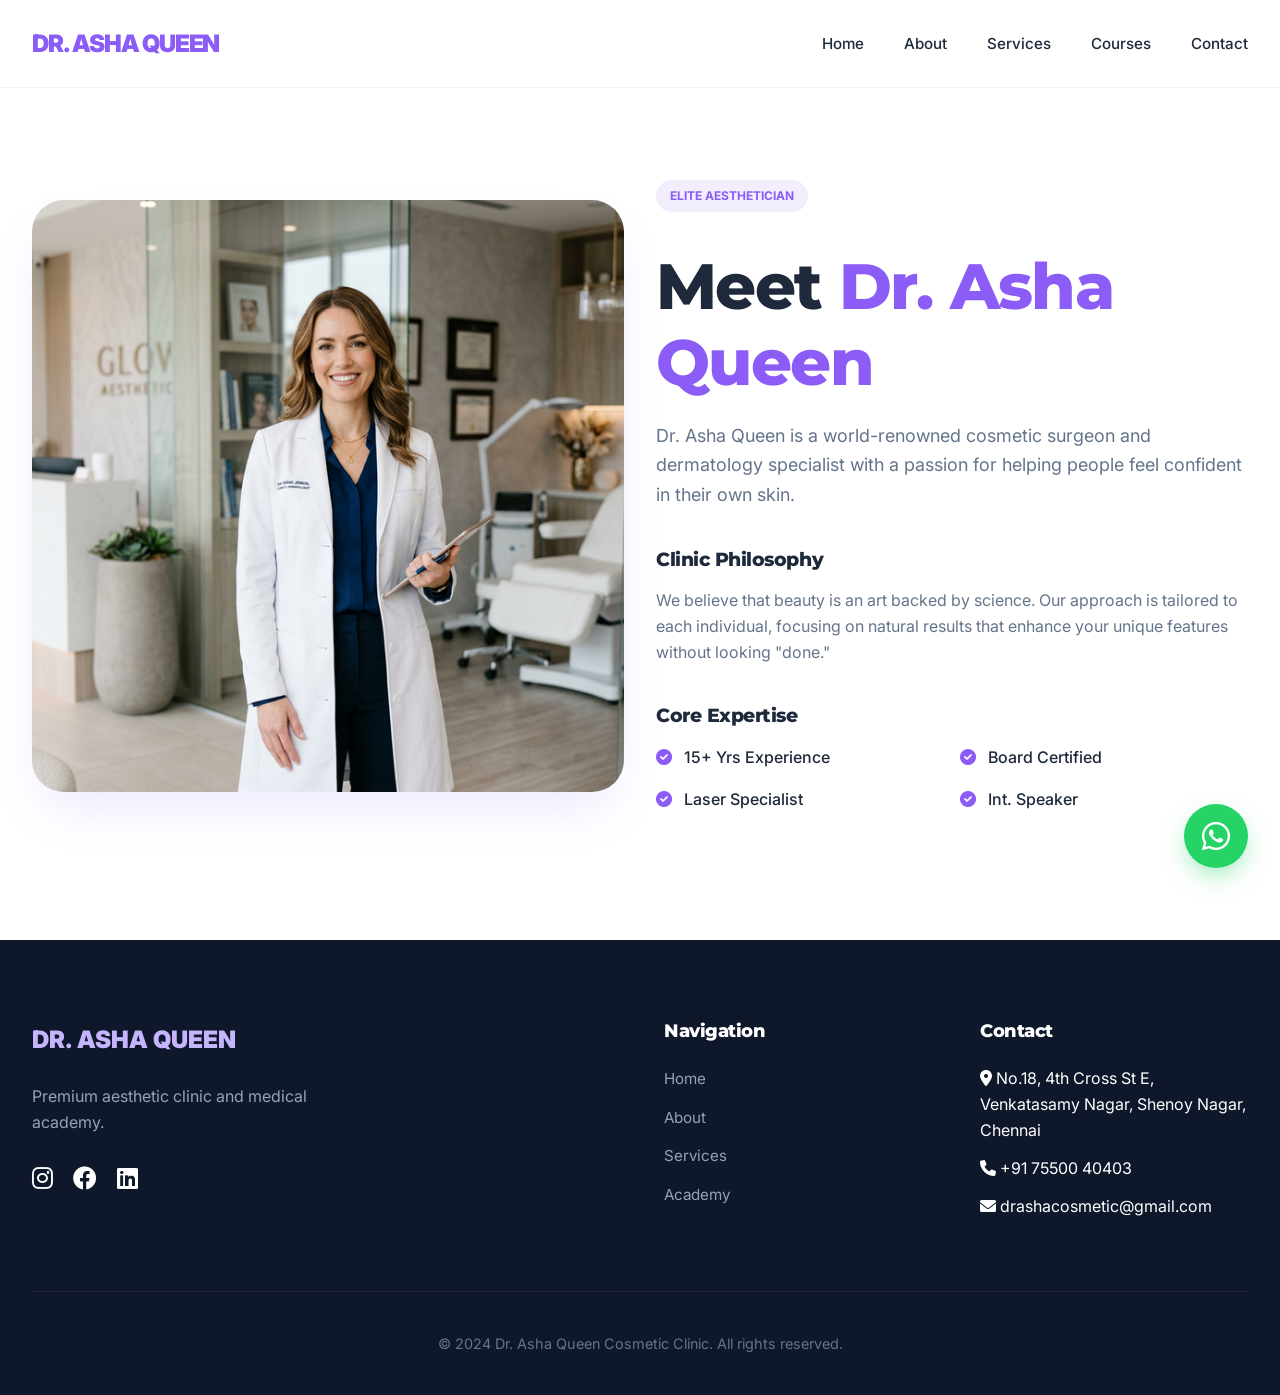
==== about.html @ a39c6511 "initial commit" ====
<!DOCTYPE html>
<html lang="en">

<head>
    <meta charset="UTF-8">
    <meta name="viewport" content="width=device-width, initial-scale=1.0">
    <title>About | Dr. Asha Queen</title>
    <link rel="preconnect" href="https://fonts.googleapis.com">
    <link rel="preconnect" href="https://fonts.gstatic.com" crossorigin>
    <link
        href="https://fonts.googleapis.com/css2?family=Inter:wght@400;500;600&family=Montserrat:wght@700;800;900&display=swap"
        rel="stylesheet">
    <link rel="stylesheet" href="https://cdnjs.cloudflare.com/ajax/libs/font-awesome/6.0.0/css/all.min.css">
    <link rel="stylesheet" href="css/style.css">
</head>

<body>

    <header>
        <div class="container">
            <nav>
                <a href="index.html" class="logo">DR. ASHA QUEEN</a>
                <ul class="nav-links">
                    <li><a href="index.html">Home</a></li>
                    <li><a href="about.html">About</a></li>
                    <li><a href="services.html">Services</a></li>
                    <li><a href="courses.html">Courses</a></li>
                    <li><a href="contact.html">Contact</a></li>
                </ul>
                <div class="mobile-menu-btn">
                    <i class="fas fa-bars"></i>
                </div>
            </nav>
        </div>
    </header>

    <section class="section" style="padding-top: clamp(120px, 15vw, 180px);">
        <div class="container">
            <div class="grid grid-2" style="align-items: center;">
                <div data-reveal>
                    <div style="position: relative;">
                        <img src="images/dr_asha_queen.png" alt="Dr. Asha Queen"
                            style="border-radius: var(--radius-lg); box-shadow: var(--shadow-xl); width: 100%;">
                    </div>
                </div>
                <div data-reveal class="delay-1">
                    <span class="card-tag">Elite Aesthetician</span>
                    <h1 style="font-size: clamp(2.5rem, 8vw, 4rem); margin: 20px 0;">Meet <span
                            style="color: var(--primary-color);">Dr. Asha Queen</span></h1>
                    <p style="margin-bottom: 24px; font-size: 1.125rem; color: var(--text-muted);">Dr. Asha Queen is a
                        world-renowned cosmetic surgeon and dermatology specialist with a passion for helping people
                        feel confident in their own skin.</p>

                    <h3 style="margin: 40px 0 16px;">Clinic Philosophy</h3>
                    <p style="margin-bottom: 24px; color: var(--text-muted);">We believe that beauty is an art backed by
                        science. Our approach is tailored to each individual, focusing on natural results that enhance
                        your unique features without looking "done."</p>

                    <h3 style="margin: 40px 0 16px;">Core Expertise</h3>
                    <div style="display: grid; grid-template-columns: 1fr 1fr; gap: 16px;">
                        <div style="display: flex; align-items: center; gap: 12px; font-weight: 500;">
                            <i class="fas fa-check-circle" style="color: var(--primary-color);"></i> 15+ Yrs Experience
                        </div>
                        <div style="display: flex; align-items: center; gap: 12px; font-weight: 500;">
                            <i class="fas fa-check-circle" style="color: var(--primary-color);"></i> Board Certified
                        </div>
                        <div style="display: flex; align-items: center; gap: 12px; font-weight: 500;">
                            <i class="fas fa-check-circle" style="color: var(--primary-color);"></i> Laser Specialist
                        </div>
                        <div style="display: flex; align-items: center; gap: 12px; font-weight: 500;">
                            <i class="fas fa-check-circle" style="color: var(--primary-color);"></i> Int. Speaker
                        </div>
                    </div>
                </div>
            </div>
        </div>
    </section>

    <!-- Footer -->
    <footer>
        <div class="container">
            <div class="footer-grid">
                <div class="footer-links" style="grid-column: span 2;">
                    <span class="footer-logo">DR. ASHA QUEEN</span>
                    <p style="color: #94A3B8; max-width: 300px; margin-bottom: 24px;">Premium aesthetic clinic and
                        medical academy.</p>
                    <div style="display: flex; gap: 20px; font-size: 1.5rem;">
                        <a href="#"><i class="fab fa-instagram"></i></a>
                        <a href="#"><i class="fab fa-facebook"></i></a>
                        <a href="#"><i class="fab fa-linkedin"></i></a>
                    </div>
                </div>
                <div class="footer-links">
                    <h4>Navigation</h4>
                    <ul>
                        <li><a href="index.html">Home</a></li>
                        <li><a href="about.html">About</a></li>
                        <li><a href="services.html">Services</a></li>
                        <li><a href="courses.html">Academy</a></li>
                    </ul>
                </div>
                <div class="footer-links">
                    <h4>Contact</h4>
                    <ul>
                        <li><i class="fas fa-map-marker-alt"></i> No.18, 4th Cross St E, Venkatasamy Nagar, Shenoy
                            Nagar, Chennai</li>
                        <li><i class="fas fa-phone"></i> +91 75500 40403</li>
                        <li><i class="fas fa-envelope"></i> drashacosmetic@gmail.com</li>
                    </ul>
                </div>
            </div>
            <div class="footer-bottom">
                &copy; 2024 Dr. Asha Queen Cosmetic Clinic. All rights reserved.
            </div>
        </div>
    </footer>

    <a href="https://wa.me/917550040403" class="whatsapp-float" target="_blank">
        <i class="fab fa-whatsapp"></i>
    </a>

    <!-- Mobile Bottom Navigation -->
    <nav class="mobile-bottom-nav">
        <a href="index.html">
            <i class="fas fa-home"></i>
            <span>Home</span>
        </a>
        <a href="services.html">
            <i class="fas fa-spa"></i>
            <span>Services</span>
        </a>
        <a href="courses.html">
            <i class="fas fa-graduation-cap"></i>
            <span>Academy</span>
        </a>
        <a href="contact.html">
            <i class="fas fa-calendar-alt"></i>
            <span>Book</span>
        </a>
    </nav>

    <script src="js/main.js"></script>
</body>

</html>
---- css/style.css ----
/* CSS Variables & Design System */
:root {
    --primary-color: #8B5CF6;
    --primary-light: #C4B5FD;
    --primary-dark: #7C3AED;
    --accent-color: #F472B6;
    --bg-color: #FFFFFF;
    --section-bg: #F8FAFC;
    --text-main: #1E293B;
    --text-muted: #64748B;
    --white: #FFFFFF;

    /* Dynamic Spacing & Sizing */
    --container-max: 1280px;
    --container-pad: clamp(1rem, 5vw, 2rem);
    --section-pad: clamp(4rem, 12vw, 8rem);

    --radius-sm: 12px;
    --radius-md: 20px;
    --radius-lg: 32px;

    --shadow-sm: 0 4px 6px -1px rgba(0, 0, 0, 0.05);
    --shadow-lg: 0 10px 15px -3px rgba(0, 0, 0, 0.1);
    --shadow-xl: 0 25px 50px -12px rgba(139, 92, 246, 0.15);

    --transition: all 0.4s cubic-bezier(0.4, 0, 0.2, 1);
}

/* Base Styles */
* {
    margin: 0;
    padding: 0;
    box-sizing: border-box;
    -webkit-tap-highlight-color: transparent;
}

html {
    scroll-behavior: smooth;
}

body {
    font-family: 'Inter', sans-serif;
    color: var(--text-main);
    line-height: 1.625;
    background-color: var(--bg-color);
    overflow-x: hidden;
    -webkit-font-smoothing: antialiased;
}

h1,
h2,
h3,
h4,
.font-heading {
    font-family: 'Montserrat', sans-serif;
    font-weight: 800;
    line-height: 1.2;
    letter-spacing: -0.025em;
}

a {
    text-decoration: none;
    color: inherit;
    transition: var(--transition);
}

ul {
    list-style: none;
}

img {
    max-width: 100%;
    height: auto;
    display: block;
}

.container {
    width: 100%;
    max-width: var(--container-max);
    margin: 0 auto;
    padding: 0 var(--container-pad);
}

.section {
    padding: var(--section-pad) 0;
}

.text-center {
    text-align: center;
}

/* Navigation */
header {
    position: fixed;
    top: 0;
    left: 0;
    width: 100%;
    background: rgba(255, 255, 255, 0.7);
    backdrop-filter: blur(12px);
    -webkit-backdrop-filter: blur(12px);
    z-index: 1000;
    transition: var(--transition);
    border-bottom: 1px solid rgba(0, 0, 0, 0.05);
}

header.sticky {
    padding: 4px 0;
    background: rgba(255, 255, 255, 0.9);
    box-shadow: var(--shadow-md);
}

nav {
    display: flex;
    justify-content: space-between;
    align-items: center;
    padding: 24px 0;
}

.logo {
    font-size: clamp(1.2rem, 4vw, 1.5rem);
    font-weight: 900;
    color: var(--primary-color);
    letter-spacing: -0.05em;
    text-transform: uppercase;
}

.nav-links {
    display: flex;
    gap: 40px;
}

.nav-links a {
    font-weight: 500;
    color: var(--text-main);
    font-size: 0.95rem;
}

.nav-links a:hover {
    color: var(--primary-color);
}

.mobile-menu-btn {
    display: none;
    font-size: 1.5rem;
    cursor: pointer;
    color: var(--text-main);
}

/* Buttons */
.btn {
    display: inline-flex;
    align-items: center;
    justify-content: center;
    padding: 14px 32px;
    border-radius: 100px;
    font-weight: 600;
    cursor: pointer;
    transition: var(--transition);
    border: none;
    font-size: 1rem;
    gap: 10px;
}

.btn-primary {
    background-color: var(--primary-color);
    color: var(--white);
    box-shadow: 0 10px 20px -10px var(--primary-color);
}

.btn-primary:hover {
    background-color: var(--primary-dark);
    transform: translateY(-3px);
    box-shadow: 0 15px 30px -10px var(--primary-color);
}

.btn-outline {
    background: rgba(255, 255, 255, 0.1);
    border: 2px solid var(--primary-color);
    color: var(--primary-color);
}

.btn-outline:hover {
    background-color: var(--primary-color);
    color: var(--white);
    transform: translateY(-3px);
}

/* Hero Section */
.hero {
    min-height: 100vh;
    display: flex;
    align-items: center;
    background: linear-gradient(135deg, rgba(255, 255, 255, 0.9) 0%, rgba(255, 255, 255, 0.7) 100%), url('../images/clinic_hero.png');
    background-size: cover;
    background-position: center;
    padding-top: 100px;
    position: relative;
    overflow: hidden;
}

.hero::before {
    content: '';
    position: absolute;
    width: 600px;
    height: 600px;
    background: radial-gradient(circle, rgba(139, 92, 246, 0.15) 0%, rgba(255, 255, 255, 0) 70%);
    top: -200px;
    right: -200px;
    border-radius: 50%;
    z-index: 0;
}

.hero-content {
    max-width: 700px;
    position: relative;
    z-index: 1;
}

.hero h1 {
    font-size: clamp(2.5rem, 8vw, 4.5rem);
    margin-bottom: 24px;
    color: #1E1B4B;
}

.hero p {
    font-size: clamp(1rem, 3.5vw, 1.25rem);
    margin-bottom: 40px;
    color: var(--text-muted);
    max-width: 600px;
}

/* Grid Layouts */
.grid {
    display: grid;
    gap: 32px;
}

.grid-2 {
    grid-template-columns: repeat(auto-fit, minmax(350px, 1fr));
}

.grid-3 {
    grid-template-columns: repeat(auto-fit, minmax(300px, 1fr));
}

.grid-4 {
    grid-template-columns: repeat(auto-fit, minmax(250px, 1fr));
}

/* Cards & Modern Elements */
.card {
    background: var(--white);
    border-radius: var(--radius-md);
    overflow: hidden;
    box-shadow: var(--shadow-sm);
    transition: var(--transition);
    border: 1px solid rgba(0, 0, 0, 0.03);
    height: 100%;
    display: flex;
    flex-direction: column;
}

.card:hover {
    transform: translateY(-12px) scale(1.02);
    box-shadow: var(--shadow-xl);
}

.card-img-wrapper {
    width: 100%;
    height: 240px;
    overflow: hidden;
    position: relative;
}

.card-img {
    width: 100%;
    height: 100%;
    object-fit: cover;
    transition: transform 0.6s ease;
}

.card:hover .card-img {
    transform: scale(1.1);
}

.card-body {
    padding: 32px;
    flex-grow: 1;
    display: flex;
    flex-direction: column;
}

.card-tag {
    display: inline-block;
    padding: 6px 14px;
    background: rgba(139, 92, 246, 0.1);
    color: var(--primary-color);
    border-radius: 100px;
    font-size: 0.75rem;
    font-weight: 700;
    text-transform: uppercase;
    margin-bottom: 16px;
    width: fit-content;
}

/* WhatsApp Button */
.whatsapp-float {
    position: fixed;
    bottom: 32px;
    right: 32px;
    background-color: #25D366;
    color: white;
    width: 64px;
    height: 64px;
    border-radius: 50%;
    display: flex;
    align-items: center;
    justify-content: center;
    font-size: 32px;
    box-shadow: 0 10px 25px -5px rgba(37, 211, 102, 0.5);
    z-index: 1000;
    transition: var(--transition);
}

.whatsapp-float:hover {
    transform: scale(1.1) rotate(15deg);
}

/* Footer */
footer {
    background: #0F172A;
    color: var(--white);
    padding: 80px 0 40px;
}

.footer-grid {
    display: grid;
    grid-template-columns: repeat(auto-fit, minmax(200px, 1fr));
    gap: 48px;
    margin-bottom: 60px;
}

.footer-logo {
    font-size: 1.5rem;
    font-weight: 900;
    color: var(--primary-light);
    margin-bottom: 24px;
    display: block;
}

.footer-links h4 {
    margin-bottom: 24px;
    color: var(--white);
    font-size: 1.1rem;
}

.footer-links ul li {
    margin-bottom: 12px;
}

.footer-links ul li a {
    color: #94A3B8;
    font-size: 0.95rem;
}

.footer-links ul li a:hover {
    color: var(--primary-light);
    padding-left: 8px;
}

.footer-bottom {
    text-align: center;
    padding-top: 40px;
    border-top: 1px solid rgba(255, 255, 255, 0.05);
    color: #64748B;
    font-size: 0.9rem;
}

/* Animations */
[data-reveal] {
    opacity: 0;
    transform: translateY(40px);
    transition: opacity 1s cubic-bezier(0.16, 1, 0.3, 1), transform 1s cubic-bezier(0.16, 1, 0.3, 1);
}

[data-reveal].active {
    opacity: 1;
    transform: translateY(0);
}

/* Reveal Delays */
.delay-1 {
    transition-delay: 0.1s;
}

.delay-2 {
    transition-delay: 0.2s;
}

.delay-3 {
    transition-delay: 0.3s;
}

/* Modal System */
.modal-overlay {
    position: fixed;
    top: 0;
    left: 0;
    width: 100%;
    height: 100%;
    background: rgba(15, 23, 42, 0.6);
    backdrop-filter: blur(8px);
    display: none;
    align-items: center;
    justify-content: center;
    z-index: 3000;
    padding: 20px;
}

.modal-overlay.active {
    display: flex;
    animation: fadeIn 0.3s ease;
}

.modal-content {
    background: var(--white);
    width: 100%;
    max-width: 450px;
    border-radius: var(--radius-lg);
    box-shadow: var(--shadow-xl);
    overflow: hidden;
    position: relative;
    transform: translateY(20px);
    transition: var(--transition);
}

.modal-overlay.active .modal-content {
    transform: translateY(0);
}

.modal-header {
    background: var(--primary-color);
    color: var(--white);
    padding: 24px;
    text-align: center;
}

.modal-body {
    padding: 32px;
}

.close-modal {
    position: absolute;
    top: 15px;
    right: 20px;
    color: var(--white);
    font-size: 1.5rem;
    cursor: pointer;
    opacity: 0.8;
}

/* Razorpay Simulation */
.payment-methods {
    margin-top: 20px;
}

.method-item {
    display: flex;
    align-items: center;
    gap: 15px;
    padding: 15px;
    border: 1px solid #E2E8F0;
    border-radius: var(--radius-sm);
    margin-bottom: 12px;
    cursor: pointer;
    transition: var(--transition);
}

.method-item:hover {
    border-color: var(--primary-color);
    background: rgba(139, 92, 246, 0.05);
}

.payment-footer {
    text-align: center;
    font-size: 0.8rem;
    color: #94A3B8;
    margin-top: 24px;
}

/* Animations */
@keyframes fadeIn {
    from {
        opacity: 0;
    }

    to {
        opacity: 1;
    }
}

@keyframes scaleUp {
    from {
        transform: scale(0.9);
        opacity: 0;
    }

    to {
        transform: scale(1);
        opacity: 1;
    }
}

.success-icon {
    width: 80px;
    height: 80px;
    background: #10B981;
    color: white;
    border-radius: 50%;
    display: flex;
    align-items: center;
    justify-content: center;
    font-size: 2.5rem;
    margin: 0 auto 24px;
    animation: scaleUp 0.5s cubic-bezier(0.175, 0.885, 0.32, 1.275);
}

/* Bottom Mobile Navigation */
.mobile-bottom-nav {
    position: fixed;
    bottom: 0;
    left: 0;
    width: 100%;
    background: rgba(255, 255, 255, 0.85);
    backdrop-filter: blur(12px);
    -webkit-backdrop-filter: blur(12px);
    display: none;
    justify-content: space-around;
    padding: 12px 0 24px;
    border-top: 1px solid rgba(0, 0, 0, 0.05);
    box-shadow: 0 -4px 12px rgba(0, 0, 0, 0.05);
    z-index: 1500;
}

.mobile-bottom-nav a {
    display: flex;
    flex-direction: column;
    align-items: center;
    gap: 4px;
    color: var(--text-muted);
    font-size: 0.65rem;
    font-weight: 600;
    text-transform: uppercase;
    letter-spacing: 0.05em;
}

.mobile-bottom-nav a i {
    font-size: 1.25rem;
}

.mobile-bottom-nav a.active {
    color: var(--primary-color);
}

/* Mobile Responsive */
@media (max-width: 768px) {
    .mobile-bottom-nav {
        display: flex;
    }

    body {
        padding-bottom: 80px;
    }

    .nav-links {
        position: fixed;
        right: -100%;
        top: 0;
        width: 100%;
        height: 100vh;
        background: var(--white);
        flex-direction: column;
        justify-content: center;
        align-items: center;
        transition: 0.5s cubic-bezier(0.4, 0, 0.2, 1);
        z-index: 4000;
        gap: 32px;
    }

    .nav-links.active {
        right: 0;
    }

    .nav-links a {
        font-size: 1.5rem;
    }

    .mobile-menu-btn {
        display: block;
        z-index: 4001;
    }

    .section {
        padding: 60px 0;
    }

    .hero {
        text-align: center;
        padding-top: 80px;
        min-height: 80vh;
    }

    .hero-content {
        margin: 0 auto;
    }

    .grid-2,
    .grid-3,
    .grid-4 {
        grid-template-columns: 1fr;
    }

    .whatsapp-float {
        bottom: 100px;
        right: 20px;
        width: 56px;
        height: 56px;
        font-size: 28px;
    }
}
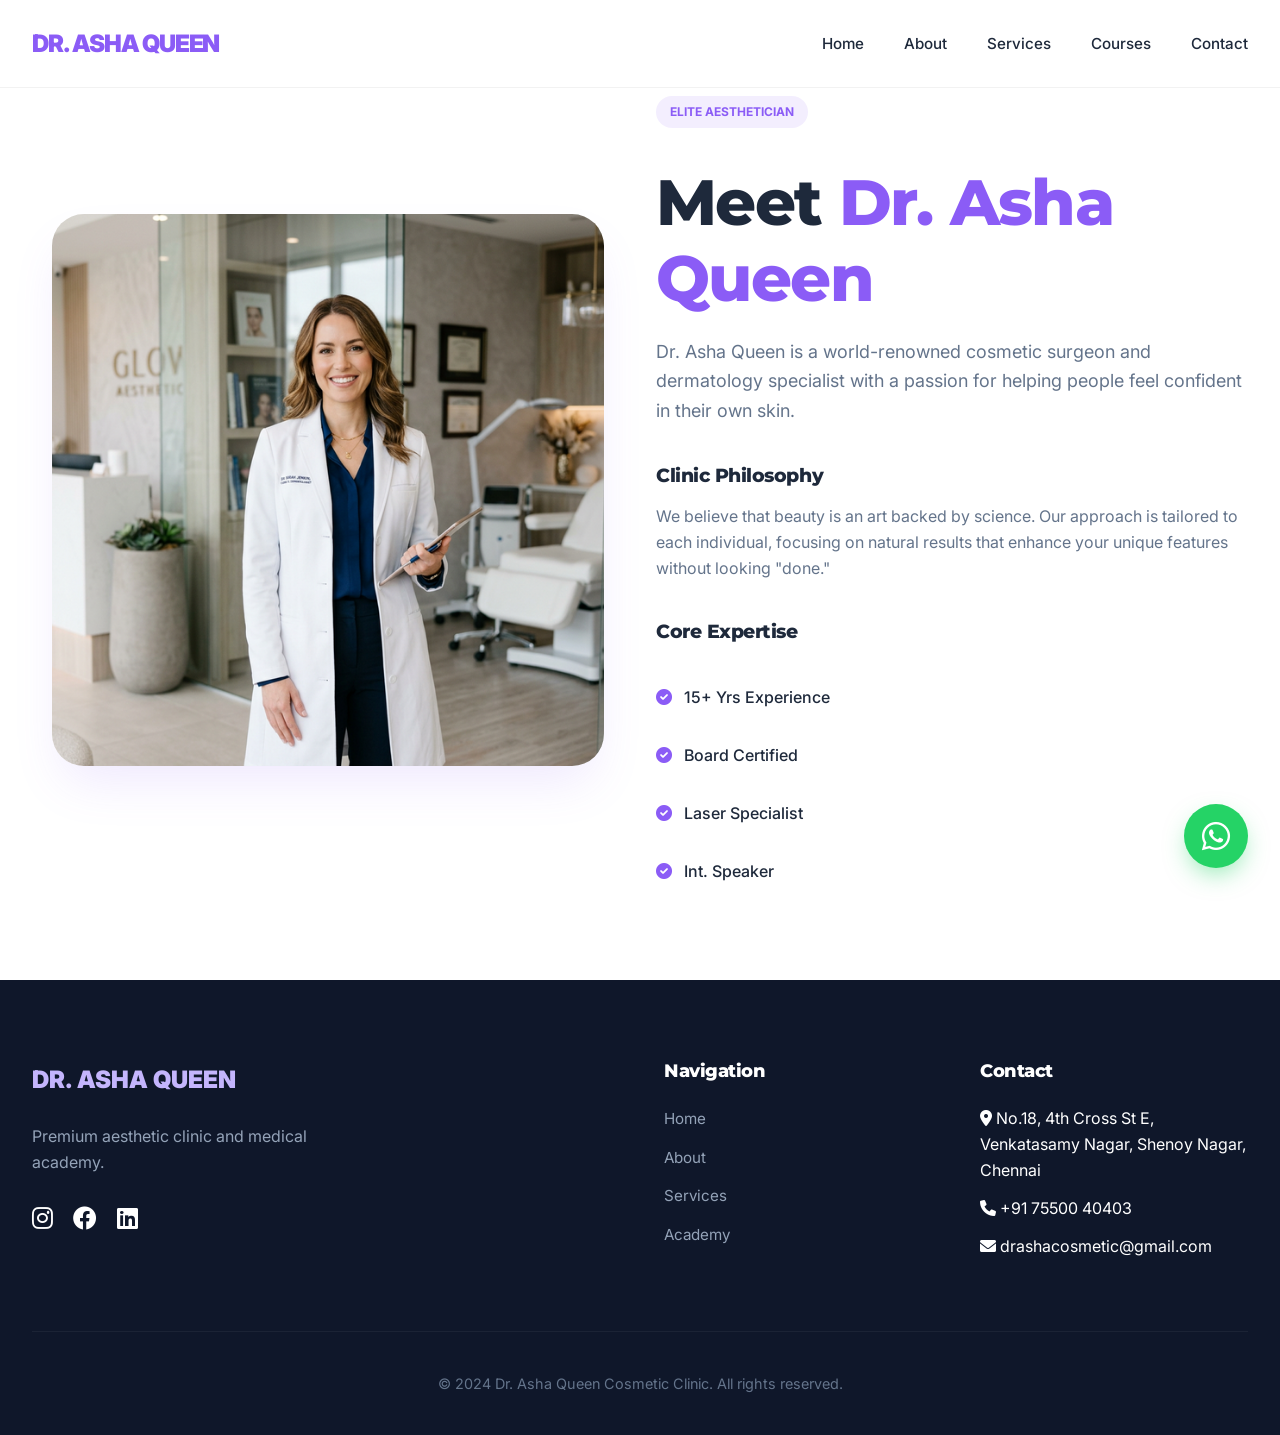
==== commit e7c1c3c7: "second commit" ====
--- a/about.html
+++ b/about.html
@@ -34,13 +34,12 @@
         </div>
     </header>
 
-    <section class="section" style="padding-top: clamp(120px, 15vw, 180px);">
+    <section class="section inner-hero">
         <div class="container">
             <div class="grid grid-2" style="align-items: center;">
                 <div data-reveal>
-                    <div style="position: relative;">
-                        <img src="images/dr_asha_queen.png" alt="Dr. Asha Queen"
-                            style="border-radius: var(--radius-lg); box-shadow: var(--shadow-xl); width: 100%;">
+                    <div class="doctor-img-wrapper">
+                        <img src="images/dr_asha_queen.png" alt="Dr. Asha Queen" class="doctor-img">
                     </div>
                 </div>
                 <div data-reveal class="delay-1">
@@ -57,18 +56,18 @@
                         your unique features without looking "done."</p>
 
                     <h3 style="margin: 40px 0 16px;">Core Expertise</h3>
-                    <div style="display: grid; grid-template-columns: 1fr 1fr; gap: 16px;">
-                        <div style="display: flex; align-items: center; gap: 12px; font-weight: 500;">
-                            <i class="fas fa-check-circle" style="color: var(--primary-color);"></i> 15+ Yrs Experience
+                    <div class="grid grid-2 expertise-list">
+                        <div class="expertise-item">
+                            <i class="fas fa-check-circle"></i> 15+ Yrs Experience
                         </div>
-                        <div style="display: flex; align-items: center; gap: 12px; font-weight: 500;">
-                            <i class="fas fa-check-circle" style="color: var(--primary-color);"></i> Board Certified
+                        <div class="expertise-item">
+                            <i class="fas fa-check-circle"></i> Board Certified
                         </div>
-                        <div style="display: flex; align-items: center; gap: 12px; font-weight: 500;">
-                            <i class="fas fa-check-circle" style="color: var(--primary-color);"></i> Laser Specialist
+                        <div class="expertise-item">
+                            <i class="fas fa-check-circle"></i> Laser Specialist
                         </div>
-                        <div style="display: flex; align-items: center; gap: 12px; font-weight: 500;">
-                            <i class="fas fa-check-circle" style="color: var(--primary-color);"></i> Int. Speaker
+                        <div class="expertise-item">
+                            <i class="fas fa-check-circle"></i> Int. Speaker
                         </div>
                     </div>
                 </div>
--- a/css/style.css
+++ b/css/style.css
@@ -13,7 +13,7 @@
     /* Dynamic Spacing & Sizing */
     --container-max: 1280px;
     --container-pad: clamp(1rem, 5vw, 2rem);
-    --section-pad: clamp(4rem, 12vw, 8rem);
+    --section-pad: clamp(3rem, 10vw, 6rem);
 
     --radius-sm: 12px;
     --radius-md: 20px;
@@ -229,6 +229,12 @@
     max-width: 600px;
 }
 
+.hero-actions {
+    display: flex;
+    gap: 16px;
+    flex-wrap: wrap;
+}
+
 /* Grid Layouts */
 .grid {
     display: grid;
@@ -236,15 +242,15 @@
 }
 
 .grid-2 {
-    grid-template-columns: repeat(auto-fit, minmax(350px, 1fr));
+    grid-template-columns: repeat(auto-fit, minmax(300px, 1fr));
 }
 
 .grid-3 {
-    grid-template-columns: repeat(auto-fit, minmax(300px, 1fr));
+    grid-template-columns: repeat(auto-fit, minmax(280px, 1fr));
 }
 
 .grid-4 {
-    grid-template-columns: repeat(auto-fit, minmax(250px, 1fr));
+    grid-template-columns: repeat(auto-fit, minmax(240px, 1fr));
 }
 
 /* Cards & Modern Elements */
@@ -303,6 +309,87 @@
     width: fit-content;
 }
 
+/* New Component Classes */
+.doctor-img-wrapper {
+    position: relative;
+    padding: 20px;
+}
+
+.doctor-img {
+    border-radius: var(--radius-lg);
+    box-shadow: var(--shadow-xl);
+    position: relative;
+    z-index: 2;
+    width: 100%;
+}
+
+.doctor-img-bg {
+    position: absolute;
+    top: 0;
+    left: 0;
+    width: 80%;
+    height: 80%;
+    background: var(--primary-light);
+    opacity: 0.1;
+    border-radius: var(--radius-lg);
+    z-index: 1;
+}
+
+.course-card-horizontal {
+    flex-direction: row;
+    align-items: stretch;
+    overflow: hidden;
+    min-height: 280px;
+}
+
+.course-card-img {
+    flex: 1;
+    overflow: hidden;
+}
+
+.course-card-img img {
+    width: 100%;
+    height: 100%;
+    object-fit: cover;
+}
+
+.course-card-horizontal .card-body {
+    flex: 1.2;
+}
+
+.course-meta {
+    margin-top: auto;
+    display: flex;
+    justify-content: space-between;
+    align-items: center;
+    margin-bottom: 24px;
+}
+
+.course-meta .price {
+    font-weight: 700;
+    font-size: 1.25rem;
+}
+
+.course-meta .duration {
+    font-size: 0.85rem;
+    color: var(--text-muted);
+}
+
+.expertise-list {
+    margin-top: 40px;
+}
+
+.expertise-item {
+    display: flex;
+    align-items: center;
+    gap: 12px;
+    font-weight: 500;
+}
+
+.expertise-item i {
+    color: var(--primary-color);
+}
+
 /* WhatsApp Button */
 .whatsapp-float {
     position: fixed;
@@ -346,6 +433,39 @@
     color: var(--primary-light);
     margin-bottom: 24px;
     display: block;
+}
+
+/* Contact Page Styles */
+.contact-info-list {
+    gap: 32px;
+}
+
+.contact-info-item {
+    display: flex;
+    gap: 24px;
+    align-items: flex-start;
+}
+
+.contact-icon {
+    width: 56px;
+    height: 56px;
+    background: rgba(139, 92, 246, 0.1);
+    color: var(--primary-color);
+    border-radius: 16px;
+    display: flex;
+    align-items: center;
+    justify-content: center;
+    font-size: 1.25rem;
+    flex-shrink: 0;
+}
+
+.contact-info-item h4 {
+    margin-bottom: 8px;
+    font-size: 1.1rem;
+}
+
+.contact-info-item p {
+    color: var(--text-muted);
 }
 
 .footer-links h4 {
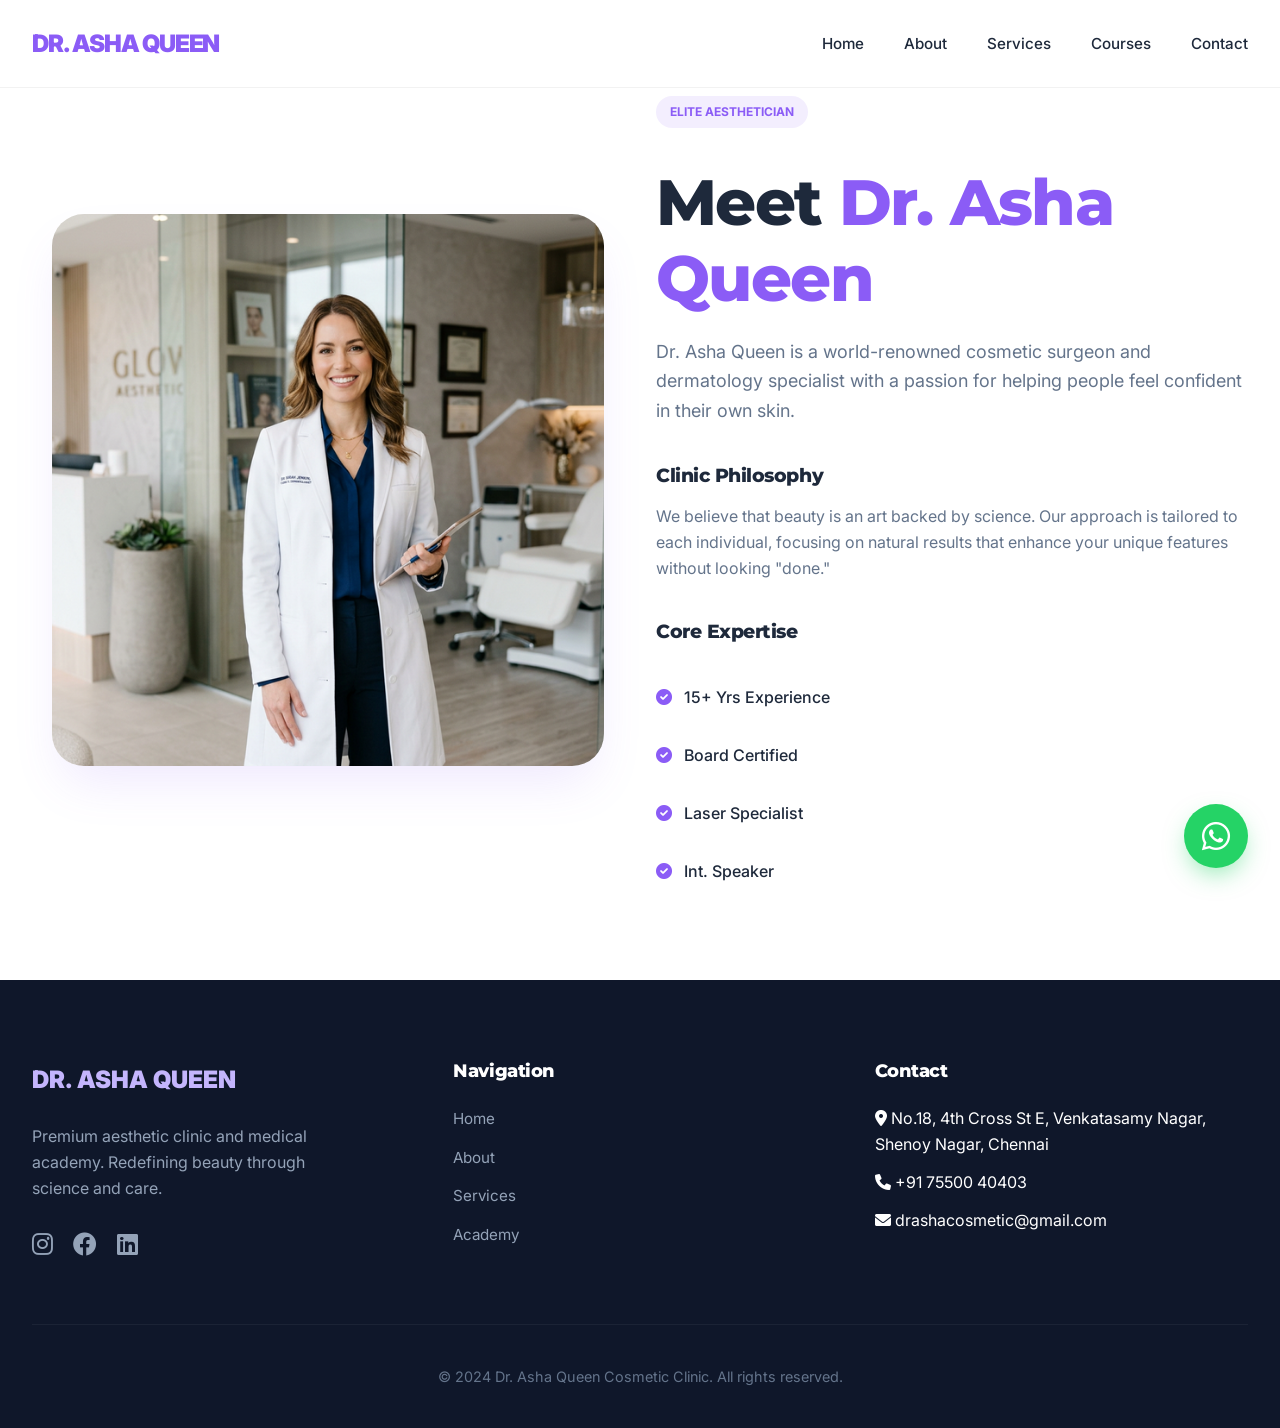
==== commit 89952016: "5th commit" ====
--- a/about.html
+++ b/about.html
@@ -79,11 +79,11 @@
     <footer>
         <div class="container">
             <div class="footer-grid">
-                <div class="footer-links" style="grid-column: span 2;">
+                <div class="footer-links">
                     <span class="footer-logo">DR. ASHA QUEEN</span>
-                    <p style="color: #94A3B8; max-width: 300px; margin-bottom: 24px;">Premium aesthetic clinic and
-                        medical academy.</p>
-                    <div style="display: flex; gap: 20px; font-size: 1.5rem;">
+                    <p>Premium aesthetic clinic and
+                        medical academy. Redefining beauty through science and care.</p>
+                    <div class="social-links">
                         <a href="#"><i class="fab fa-instagram"></i></a>
                         <a href="#"><i class="fab fa-facebook"></i></a>
                         <a href="#"><i class="fab fa-linkedin"></i></a>
--- a/css/style.css
+++ b/css/style.css
@@ -34,8 +34,11 @@
     -webkit-tap-highlight-color: transparent;
 }
 
-html {
-    scroll-behavior: smooth;
+html,
+body {
+    overflow-x: hidden;
+    width: 100%;
+    position: relative;
 }
 
 body {
@@ -43,7 +46,6 @@
     color: var(--text-main);
     line-height: 1.625;
     background-color: var(--bg-color);
-    overflow-x: hidden;
     -webkit-font-smoothing: antialiased;
 }
 
@@ -435,6 +437,28 @@
     display: block;
 }
 
+.footer-links p {
+    color: #94A3B8;
+    max-width: 320px;
+    margin-bottom: 24px;
+}
+
+.social-links {
+    display: flex;
+    gap: 20px;
+    font-size: 1.5rem;
+}
+
+.social-links a {
+    color: #94A3B8;
+    transition: var(--transition);
+}
+
+.social-links a:hover {
+    color: var(--primary-light);
+    transform: translateY(-3px);
+}
+
 /* Contact Page Styles */
 .contact-info-list {
     gap: 32px;
@@ -655,23 +679,22 @@
     backdrop-filter: blur(12px);
     -webkit-backdrop-filter: blur(12px);
     display: none;
-    justify-content: space-around;
-    padding: 12px 0 24px;
-    border-top: 1px solid rgba(0, 0, 0, 0.05);
-    box-shadow: 0 -4px 12px rgba(0, 0, 0, 0.05);
     z-index: 1500;
 }
 
 .mobile-bottom-nav a {
+    flex: 1;
     display: flex;
     flex-direction: column;
     align-items: center;
+    justify-content: center;
     gap: 4px;
     color: var(--text-muted);
     font-size: 0.65rem;
     font-weight: 600;
     text-transform: uppercase;
     letter-spacing: 0.05em;
+    height: 100%;
 }
 
 .mobile-bottom-nav a i {
@@ -721,23 +744,51 @@
     }
 
     .section {
-        padding: 60px 0;
+        padding: 50px 0;
     }
 
     .hero {
         text-align: center;
-        padding-top: 80px;
-        min-height: 80vh;
+        padding-top: 100px;
+        min-height: auto;
+        padding-bottom: 60px;
     }
 
     .hero-content {
         margin: 0 auto;
+    }
+
+    .hero h1 {
+        line-height: 1.1;
+        margin-bottom: 16px;
+    }
+
+    .hero p {
+        margin-bottom: 32px;
     }
 
     .grid-2,
     .grid-3,
     .grid-4 {
         grid-template-columns: 1fr;
+        gap: 24px;
+    }
+
+    /* Horizontal Course Card Fix */
+    .course-card-horizontal {
+        flex-direction: column !important;
+        min-height: auto !important;
+    }
+
+    .course-card-img {
+        flex: none !important;
+        width: 100% !important;
+        height: 200px !important;
+    }
+
+    /* Remove specific heights on mobile */
+    .card-img-wrapper {
+        height: 200px;
     }
 
     .whatsapp-float {
@@ -747,4 +798,97 @@
         height: 56px;
         font-size: 28px;
     }
+
+    /* Utilities moved from inline */
+    .hero-actions {
+        flex-direction: column;
+    }
+
+    .hero-actions .btn {
+        width: 100%;
+    }
+
+    /* Inner Page Hero Fix */
+    .inner-hero {
+        padding-top: clamp(100px, 12vw, 140px) !important;
+    }
+
+    .inner-hero .text-center {
+        margin-bottom: 40px !important;
+    }
+
+    /* Contact Page Mobile */
+    .contact-info-list {
+        gap: 24px;
+    }
+
+    .contact-info-item {
+        gap: 16px;
+    }
+
+    .contact-icon {
+        width: 48px;
+        height: 48px;
+        font-size: 1rem;
+    }
+
+    /* Footer Mobile Alignment */
+    footer {
+        text-align: center;
+        padding: 60px 0 100px;
+    }
+
+    .footer-grid {
+        grid-template-columns: 1fr;
+        gap: 40px;
+    }
+
+    .footer-links:first-child {
+        grid-column: span 1 !important;
+    }
+
+    .footer-links p {
+        margin: 0 auto 24px !important;
+    }
+
+    .footer-links .social-links {
+        justify-content: center;
+    }
+
+    .footer-links ul li {
+        display: flex;
+        flex-direction: column;
+        align-items: center;
+        gap: 8px;
+        text-align: center;
+    }
+
+    .footer-links ul li i {
+        margin-right: 0;
+        font-size: 1.1rem;
+    }
+}
+
+/* Small mobile devices */
+@media (max-width: 480px) {
+    :root {
+        --container-pad: 1rem;
+    }
+
+    .hero h1 {
+        font-size: 2.2rem;
+    }
+
+    .footer-grid {
+        gap: 32px;
+    }
+
+    .section h2 {
+        font-size: 1.75rem;
+    }
+
+    .btn {
+        width: 100%;
+        padding: 12px 24px;
+    }
 }
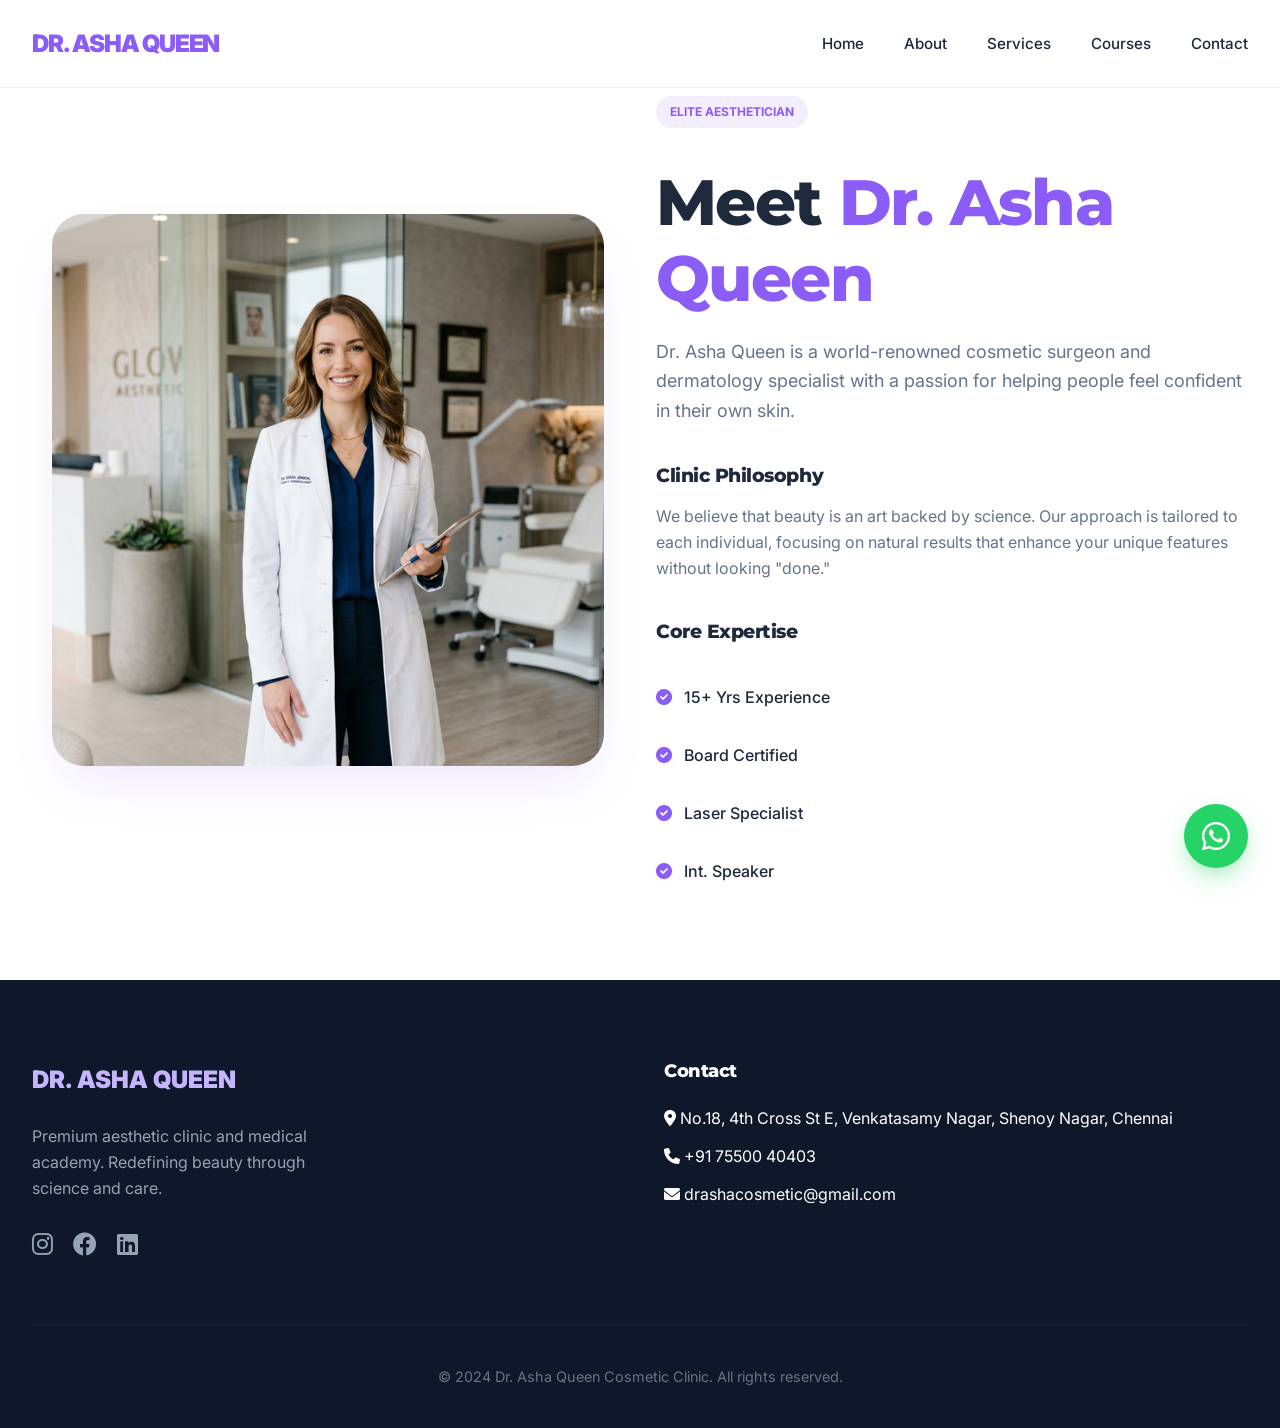
==== commit 47f3d262: "6th commit" ====
--- a/about.html
+++ b/about.html
@@ -90,15 +90,6 @@
                     </div>
                 </div>
                 <div class="footer-links">
-                    <h4>Navigation</h4>
-                    <ul>
-                        <li><a href="index.html">Home</a></li>
-                        <li><a href="about.html">About</a></li>
-                        <li><a href="services.html">Services</a></li>
-                        <li><a href="courses.html">Academy</a></li>
-                    </ul>
-                </div>
-                <div class="footer-links">
                     <h4>Contact</h4>
                     <ul>
                         <li><i class="fas fa-map-marker-alt"></i> No.18, 4th Cross St E, Venkatasamy Nagar, Shenoy
--- a/css/style.css
+++ b/css/style.css
@@ -834,7 +834,6 @@
 
     /* Footer Mobile Alignment */
     footer {
-        text-align: center;
         padding: 60px 0 100px;
     }
 
@@ -843,29 +842,24 @@
         gap: 40px;
     }
 
-    .footer-links:first-child {
-        grid-column: span 1 !important;
-    }
-
     .footer-links p {
-        margin: 0 auto 24px !important;
+        margin-bottom: 24px !important;
     }
 
     .footer-links .social-links {
-        justify-content: center;
+        justify-content: flex-start;
     }
 
     .footer-links ul li {
         display: flex;
-        flex-direction: column;
-        align-items: center;
-        gap: 8px;
-        text-align: center;
+        align-items: flex-start;
+        gap: 12px;
+        text-align: left;
     }
 
     .footer-links ul li i {
-        margin-right: 0;
-        font-size: 1.1rem;
+        margin-top: 5px;
+        font-size: 1rem;
     }
 }
 
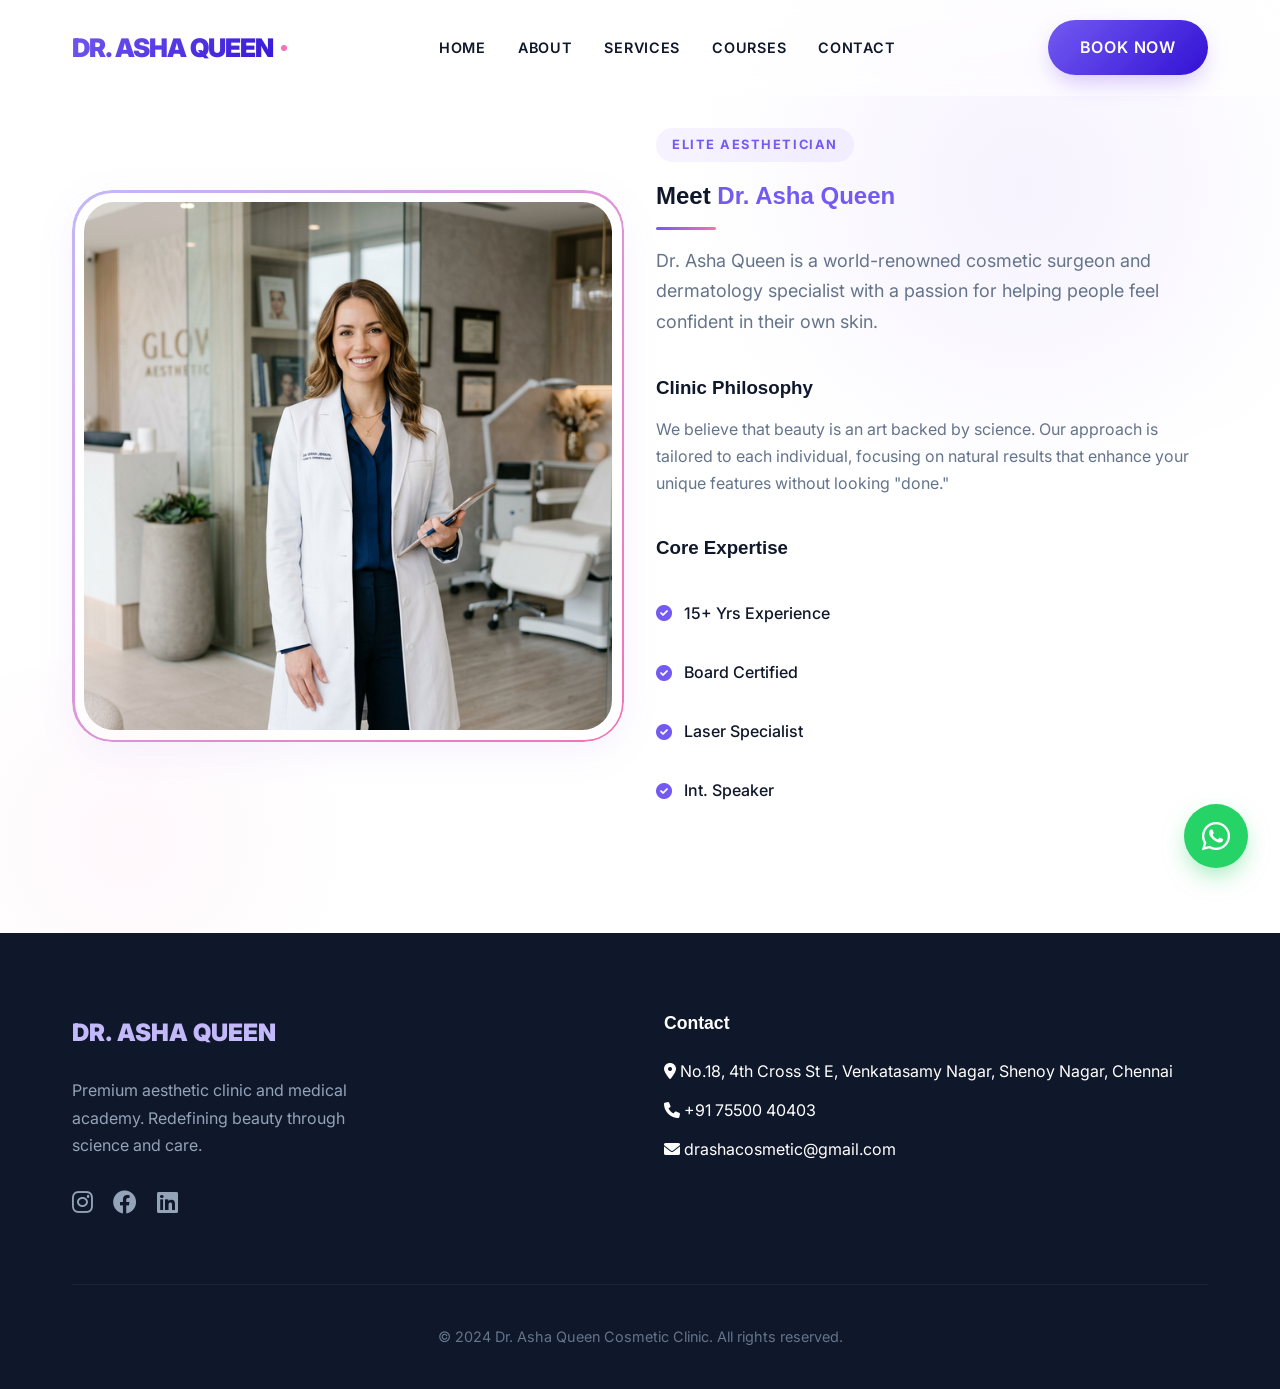
==== commit f1acadb8: "7th commit" ====
--- a/about.html
+++ b/about.html
@@ -27,14 +27,17 @@
                     <li><a href="courses.html">Courses</a></li>
                     <li><a href="contact.html">Contact</a></li>
                 </ul>
-                <div class="mobile-menu-btn">
-                    <i class="fas fa-bars"></i>
+                <div class="header-cta">
+                    <a href="contact.html" class="btn btn-primary nav-cta">Book Now</a>
+                    <div class="mobile-menu-btn">
+                        <i class="fas fa-bars"></i>
+                    </div>
                 </div>
             </nav>
         </div>
     </header>
 
-    <section class="section inner-hero">
+    <section class="section inner-hero mesh-bg">
         <div class="container">
             <div class="grid grid-2" style="align-items: center;">
                 <div data-reveal>
@@ -43,9 +46,9 @@
                     </div>
                 </div>
                 <div data-reveal class="delay-1">
-                    <span class="card-tag">Elite Aesthetician</span>
-                    <h1 style="font-size: clamp(2.5rem, 8vw, 4rem); margin: 20px 0;">Meet <span
-                            style="color: var(--primary-color);">Dr. Asha Queen</span></h1>
+                    <span class="section-tag">Elite Aesthetician</span>
+                    <h1>Meet <span style="color: var(--primary-color);">Dr. Asha Queen</span></h1>
+                    <div class="premium-line"></div>
                     <p style="margin-bottom: 24px; font-size: 1.125rem; color: var(--text-muted);">Dr. Asha Queen is a
                         world-renowned cosmetic surgeon and dermatology specialist with a passion for helping people
                         feel confident in their own skin.</p>
--- a/css/style.css
+++ b/css/style.css
@@ -1,30 +1,38 @@
-/* CSS Variables & Design System */
 :root {
-    --primary-color: #8B5CF6;
-    --primary-light: #C4B5FD;
-    --primary-dark: #7C3AED;
+    /* Refined Premium Palette */
+    --primary-h: 250;
+    --primary-s: 85%;
+    --primary-l: 65%;
+
+    --primary-color: hsl(var(--primary-h), var(--primary-s), var(--primary-l));
+    --primary-light: hsl(var(--primary-h), var(--primary-s), 85%);
+    --primary-dark: hsl(var(--primary-h), var(--primary-s), 45%);
     --accent-color: #F472B6;
+
     --bg-color: #FFFFFF;
     --section-bg: #F8FAFC;
-    --text-main: #1E293B;
+    --text-main: #0F172A;
     --text-muted: #64748B;
     --white: #FFFFFF;
 
-    /* Dynamic Spacing & Sizing */
-    --container-max: 1280px;
-    --container-pad: clamp(1rem, 5vw, 2rem);
-    --section-pad: clamp(3rem, 10vw, 6rem);
-
-    --radius-sm: 12px;
-    --radius-md: 20px;
-    --radius-lg: 32px;
-
-    --shadow-sm: 0 4px 6px -1px rgba(0, 0, 0, 0.05);
-    --shadow-lg: 0 10px 15px -3px rgba(0, 0, 0, 0.1);
-    --shadow-xl: 0 25px 50px -12px rgba(139, 92, 246, 0.15);
-
-    --transition: all 0.4s cubic-bezier(0.4, 0, 0.2, 1);
-}
+    /* Modern Spacing */
+    --container-max: 1200px;
+    --container-pad: 2rem;
+    --section-pad: clamp(4rem, 12vw, 8rem);
+
+    /* Elaborate Shadows */
+    --shadow-soft: 0 4px 20px rgba(0, 0, 0, 0.03);
+    --shadow-elegant: 0 10px 40px rgba(139, 92, 246, 0.08);
+    --shadow-glow: 0 0 20px rgba(139, 92, 246, 0.2);
+
+    --radius-sm: 16px;
+    --radius-md: 24px;
+    --radius-lg: 40px;
+
+    --transition: all 0.5s cubic-bezier(0.16, 1, 0.3, 1);
+}
+
+@import url('https://fonts.googleapis.com/css2?family=Outfit:wght@400;500;600;700;800&display=swap');
 
 /* Base Styles */
 * {
@@ -44,7 +52,7 @@
 body {
     font-family: 'Inter', sans-serif;
     color: var(--text-main);
-    line-height: 1.625;
+    line-height: 1.7;
     background-color: var(--bg-color);
     -webkit-font-smoothing: antialiased;
 }
@@ -53,11 +61,120 @@
 h2,
 h3,
 h4,
-.font-heading {
-    font-family: 'Montserrat', sans-serif;
-    font-weight: 800;
+h5,
+h6 {
+    font-family: 'Outfit', sans-serif;
+    font-weight: 700;
+    color: #0F172A;
     line-height: 1.2;
-    letter-spacing: -0.025em;
+}
+
+::selection {
+    background: var(--primary-light);
+    color: var(--primary-dark);
+}
+
+/* Custom Scrollbar */
+::-webkit-scrollbar {
+    width: 10px;
+}
+
+::-webkit-scrollbar-track {
+    background: #F1F5F9;
+}
+
+::-webkit-scrollbar-thumb {
+    background: var(--primary-light);
+    border-radius: 10px;
+    border: 3px solid #F1F5F9;
+}
+
+::-webkit-scrollbar-thumb:hover {
+    background: var(--primary-color);
+}
+
+.glass-card {
+    background: rgba(255, 255, 255, 0.7);
+    backdrop-filter: blur(10px);
+    -webkit-backdrop-filter: blur(10px);
+    border: 1px solid rgba(255, 255, 255, 0.2);
+    border-radius: var(--radius-md);
+}
+
+/* Base Mesh Background */
+.mesh-bg {
+    position: relative;
+    overflow: hidden;
+}
+
+@keyframes float-slow {
+
+    0%,
+    100% {
+        transform: translate(0, 0);
+    }
+
+    50% {
+        transform: translate(-20px, 20px);
+    }
+}
+
+.mesh-bg::before {
+    content: '';
+    position: absolute;
+    width: 60%;
+    height: 60%;
+    background: radial-gradient(circle, rgba(139, 92, 246, 0.08) 0%, transparent 70%);
+    top: -10%;
+    right: -10%;
+    border-radius: 50%;
+    z-index: 0;
+    animation: float-slow 15s ease-in-out infinite;
+}
+
+.mesh-bg::after {
+    content: '';
+    position: absolute;
+    width: 40%;
+    height: 40%;
+    background: radial-gradient(circle, rgba(244, 114, 182, 0.05) 0%, transparent 70%);
+    bottom: -10%;
+    left: -10%;
+    border-radius: 50%;
+    z-index: 0;
+    animation: float-slow 12s ease-in-out infinite reverse;
+}
+
+/* Section Headers & Typography */
+.section-tag {
+    display: inline-block;
+    padding: 6px 16px;
+    background: rgba(139, 92, 246, 0.08);
+    color: var(--primary-color);
+    border-radius: 100px;
+    font-weight: 700;
+    font-size: 0.8rem;
+    text-transform: uppercase;
+    letter-spacing: 0.12em;
+    margin-bottom: 20px;
+}
+
+.premium-line {
+    width: 60px;
+    height: 3px;
+    background: linear-gradient(90deg, var(--primary-color), var(--accent-color));
+    border-radius: 4px;
+    margin: 16px 0;
+}
+
+.text-center .premium-line {
+    margin: 16px auto;
+}
+
+.section h2 {
+    font-size: clamp(2.25rem, 6vw, 3.25rem);
+    letter-spacing: -0.04em;
+    margin-bottom: 16px;
 }
 
 a {
@@ -97,48 +214,110 @@
     top: 0;
     left: 0;
     width: 100%;
-    background: rgba(255, 255, 255, 0.7);
-    backdrop-filter: blur(12px);
-    -webkit-backdrop-filter: blur(12px);
-    z-index: 1000;
-    transition: var(--transition);
-    border-bottom: 1px solid rgba(0, 0, 0, 0.05);
+    background: rgba(255, 255, 255, 0.6);
+    backdrop-filter: blur(15px) saturate(180%);
+    -webkit-backdrop-filter: blur(15px) saturate(180%);
+    z-index: 2000;
+    transition: all 0.4s cubic-bezier(0.16, 1, 0.3, 1);
+    border-bottom: 1px solid rgba(255, 255, 255, 0.1);
 }
 
 header.sticky {
-    padding: 4px 0;
-    background: rgba(255, 255, 255, 0.9);
-    box-shadow: var(--shadow-md);
+    padding: 2px 0;
+    background: rgba(255, 255, 255, 0.85);
+    box-shadow: 0 4px 30px rgba(0, 0, 0, 0.03);
+    border-bottom: 1px solid rgba(0, 0, 0, 0.03);
 }
 
 nav {
     display: flex;
     justify-content: space-between;
     align-items: center;
-    padding: 24px 0;
+    padding: 20px 0;
+    transition: padding 0.4s ease;
+}
+
+header.sticky nav {
+    padding: 12px 0;
 }
 
 .logo {
-    font-size: clamp(1.2rem, 4vw, 1.5rem);
+    font-size: clamp(1.3rem, 4vw, 1.6rem);
     font-weight: 900;
-    color: var(--primary-color);
-    letter-spacing: -0.05em;
+    background: linear-gradient(135deg, var(--primary-color) 0%, var(--primary-dark) 100%);
+    -webkit-background-clip: text;
+    background-clip: text;
+    -webkit-text-fill-color: transparent;
+    letter-spacing: -0.04em;
     text-transform: uppercase;
+    position: relative;
+    display: flex;
+    align-items: center;
+    gap: 8px;
+}
+
+.logo::after {
+    content: '';
+    width: 6px;
+    height: 6px;
+    background: var(--accent-color);
+    border-radius: 50%;
+    display: inline-block;
 }
 
 .nav-links {
     display: flex;
-    gap: 40px;
+    gap: 32px;
 }
 
 .nav-links a {
-    font-weight: 500;
+    font-weight: 600;
     color: var(--text-main);
-    font-size: 0.95rem;
+    font-size: 0.9rem;
+    position: relative;
+    padding: 8px 0;
+    transition: color 0.3s ease;
+    text-transform: uppercase;
+    letter-spacing: 0.05em;
+}
+
+.nav-links a::after {
+    content: '';
+    position: absolute;
+    bottom: 0;
+    left: 0;
+    width: 0;
+    height: 2px;
+    background: var(--primary-color);
+    transition: width 0.3s cubic-bezier(0.16, 1, 0.3, 1);
 }
 
 .nav-links a:hover {
     color: var(--primary-color);
+}
+
+.nav-links a:hover::after {
+    width: 100%;
+}
+
+.header-cta {
+    display: flex;
+    align-items: center;
+    gap: 16px;
+}
+
+.nav-cta {
+    padding: 10px 24px;
+    font-size: 0.85rem;
+    text-transform: uppercase;
+    letter-spacing: 0.05em;
+    font-weight: 700;
+}
+
+@media (max-width: 991px) {
+    .header-cta .nav-cta {
+        display: none;
+    }
 }
 
 .mobile-menu-btn {
@@ -164,27 +343,38 @@
 }
 
 .btn-primary {
-    background-color: var(--primary-color);
+    background: linear-gradient(135deg, var(--primary-color) 0%, var(--primary-dark) 100%);
     color: var(--white);
-    box-shadow: 0 10px 20px -10px var(--primary-color);
+    box-shadow: 0 10px 25px -5px rgba(139, 92, 246, 0.4);
 }
 
 .btn-primary:hover {
-    background-color: var(--primary-dark);
-    transform: translateY(-3px);
-    box-shadow: 0 15px 30px -10px var(--primary-color);
+    transform: translateY(-4px) scale(1.02);
+    box-shadow: 0 20px 35px -5px rgba(139, 92, 246, 0.5);
 }
 
 .btn-outline {
-    background: rgba(255, 255, 255, 0.1);
-    border: 2px solid var(--primary-color);
+    background: transparent;
+    border: 2.5px solid var(--primary-color);
     color: var(--primary-color);
 }
 
 .btn-outline:hover {
-    background-color: var(--primary-color);
+    background: var(--primary-color);
     color: var(--white);
-    transform: translateY(-3px);
+    transform: translateY(-4px);
+    box-shadow: 0 15px 30px -10px rgba(139, 92, 246, 0.3);
+}
+
+.btn-white {
+    background: var(--white);
+    color: var(--primary-color);
+    box-shadow: var(--shadow-elegant);
+}
+
+.btn-white:hover {
+    transform: translateY(-4px);
+    box-shadow: 0 20px 40px rgba(0, 0, 0, 0.1);
 }
 
 /* Hero Section */
@@ -258,19 +448,37 @@
 /* Cards & Modern Elements */
 .card {
     background: var(--white);
-    border-radius: var(--radius-md);
+    border-radius: var(--radius-lg);
     overflow: hidden;
-    box-shadow: var(--shadow-sm);
-    transition: var(--transition);
+    box-shadow: 0 10px 40px rgba(0, 0, 0, 0.03);
+    transition: all 0.5s cubic-bezier(0.16, 1, 0.3, 1);
     border: 1px solid rgba(0, 0, 0, 0.03);
     height: 100%;
     display: flex;
     flex-direction: column;
+    position: relative;
 }
 
 .card:hover {
-    transform: translateY(-12px) scale(1.02);
-    box-shadow: var(--shadow-xl);
+    transform: translateY(-12px);
+    box-shadow: 0 25px 60px rgba(0, 0, 0, 0.08);
+}
+
+.card::after {
+    content: '';
+    position: absolute;
+    top: 0;
+    left: 0;
+    width: 100%;
+    height: 100%;
+    background: radial-gradient(circle at top right, rgba(139, 92, 246, 0.03) 0%, transparent 70%);
+    opacity: 0;
+    transition: opacity 0.5s ease;
+    pointer-events: none;
+}
+
+.card:hover::after {
+    opacity: 1;
 }
 
 .card-img-wrapper {
@@ -317,24 +525,50 @@
     padding: 20px;
 }
 
+.doctor-img-wrapper {
+    position: relative;
+    padding: 12px;
+    background: var(--white);
+    border-radius: var(--radius-lg);
+    box-shadow: var(--shadow-elegant);
+    z-index: 2;
+}
+
+.doctor-img-wrapper::before {
+    content: '';
+    position: absolute;
+    inset: 0;
+    border-radius: inherit;
+    padding: 2.5px;
+    background: linear-gradient(135deg, var(--primary-light), var(--accent-color));
+    -webkit-mask: linear-gradient(#fff 0 0) content-box, linear-gradient(#fff 0 0);
+    mask: linear-gradient(#fff 0 0) content-box, linear-gradient(#fff 0 0);
+    -webkit-mask-composite: xor;
+    mask-composite: exclude;
+    z-index: -1;
+}
+
 .doctor-img {
-    border-radius: var(--radius-lg);
-    box-shadow: var(--shadow-xl);
-    position: relative;
-    z-index: 2;
+    border-radius: calc(var(--radius-lg) - 10px);
     width: 100%;
+    display: block;
+    transition: var(--transition);
+}
+
+.doctor-img:hover {
+    transform: scale(1.02);
 }
 
 .doctor-img-bg {
     position: absolute;
-    top: 0;
-    left: 0;
-    width: 80%;
-    height: 80%;
-    background: var(--primary-light);
-    opacity: 0.1;
-    border-radius: var(--radius-lg);
-    z-index: 1;
+    top: -20px;
+    right: -20px;
+    width: 200px;
+    height: 200px;
+    background: radial-gradient(circle, var(--primary-light) 0%, transparent 70%);
+    opacity: 0.2;
+    z-index: 0;
+    border-radius: 50%;
 }
 
 .course-card-horizontal {
@@ -721,13 +955,15 @@
         top: 0;
         width: 100%;
         height: 100vh;
-        background: var(--white);
+        background: rgba(255, 255, 255, 0.98);
+        backdrop-filter: blur(20px);
+        -webkit-backdrop-filter: blur(20px);
         flex-direction: column;
         justify-content: center;
         align-items: center;
-        transition: 0.5s cubic-bezier(0.4, 0, 0.2, 1);
+        transition: all 0.6s cubic-bezier(0.16, 1, 0.3, 1);
         z-index: 4000;
-        gap: 32px;
+        gap: 40px;
     }
 
     .nav-links.active {
@@ -735,12 +971,48 @@
     }
 
     .nav-links a {
-        font-size: 1.5rem;
+        font-size: 2rem;
+        font-weight: 700;
+        opacity: 0;
+        transform: translateY(20px);
+        transition: all 0.4s ease;
+    }
+
+    .nav-links.active a {
+        opacity: 1;
+        transform: translateY(0);
+    }
+
+    /* Staggered entrance for links */
+    .nav-links.active a:nth-child(1) {
+        transition-delay: 0.1s;
+    }
+
+    .nav-links.active a:nth-child(2) {
+        transition-delay: 0.2s;
+    }
+
+    .nav-links.active a:nth-child(3) {
+        transition-delay: 0.3s;
+    }
+
+    .nav-links.active a:nth-child(4) {
+        transition-delay: 0.4s;
+    }
+
+    .nav-links.active a:nth-child(5) {
+        transition-delay: 0.5s;
     }
 
     .mobile-menu-btn {
         display: block;
         z-index: 4001;
+        transition: transform 0.4s ease;
+    }
+
+    .mobile-menu-btn.active {
+        transform: rotate(90deg);
+        color: var(--primary-color);
     }
 
     .section {
